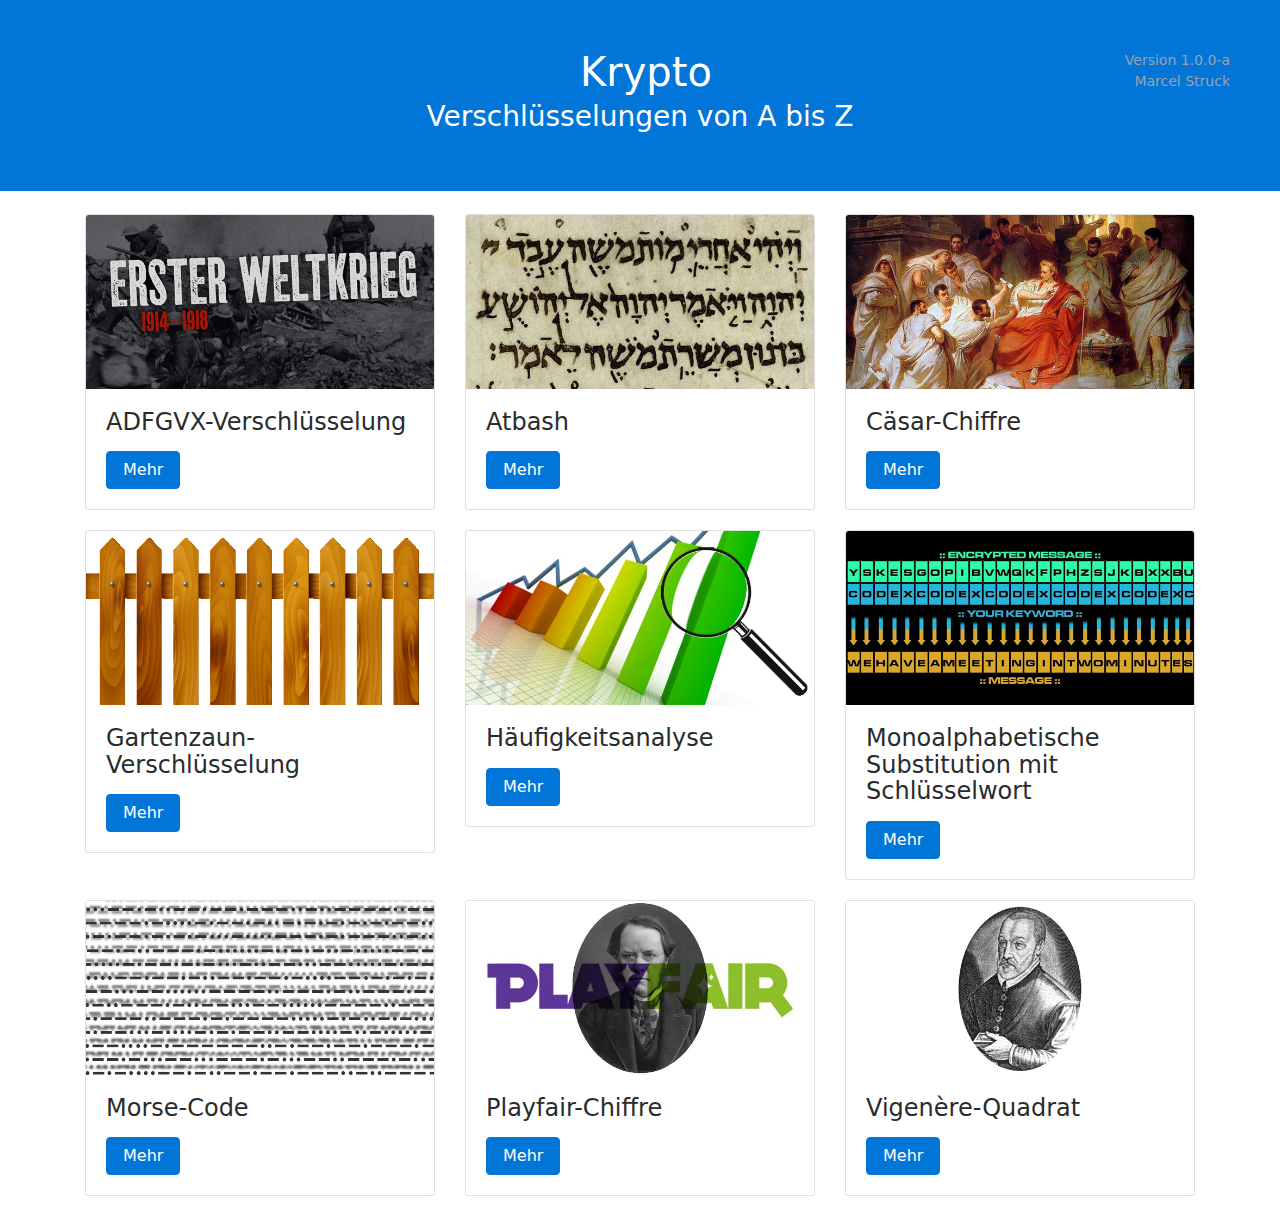
==== index.html @ b069432a "Initial commit" ====
<!DOCTYPE html>
<html lang="de">
<head>
    <meta charset="UTF-8">
    <title>Auswahl - Krypto</title>
    <link rel="stylesheet" href="css/bootstrap.min.css">
    <link rel="stylesheet" href="css/style.css">
</head>
<body>
<div class="header fixed-top">
    <span>Version 1.0.0-a<br>Marcel Struck</span>
    <h1>Krypto</h1>
    <h3>Verschlüsselungen von A bis Z</h3>
</div>
<br>
<section>
    <div class="container">
        <div class="row">
            <div class="col-xl-4 col-lg-4 col-md-6 col-sm-12">
                <div class="card" style="width:100%">
                    <a href="adfgvx.html">
                        <img class="card-img-top" src="img/adfgvx.jpg" width="100%" height="100%">
                    </a>
                    <div class="card-block">
                        <h4 class="card-title">ADFGVX-Verschlüsselung</h4>
                        <p class="card-text"></p>
                        <a href="adfgvx.html" class="btn btn-primary">Mehr</a>
                    </div>
                </div>
            </div>
            <div class="col-xl-4 col-lg-4 col-md-6 col-sm-12">
                <div class="card" style="width:100%">
                    <a href="atbash.html">
                        <img class="card-img-top" src="img/atbash.jpg" width="100%" height="100%">
                    </a>
                    <div class="card-block">
                        <h4 class="card-title">Atbash</h4>
                        <p class="card-text"></p>
                        <a href="atbash.html" class="btn btn-primary">Mehr</a>
                    </div>
                </div>
            </div>
            <div class="col-xl-4 col-lg-4 col-md-6 col-sm-12">
                <div class="card" style="width:100%">
                    <a href="caesar.html">
                        <img class="card-img-top" src="img/caesar.jpg" width="100%" height="100%">
                    </a>
                    <div class="card-block">
                        <h4 class="card-title">Cäsar-Chiffre</h4>
                        <p class="card-text"></p>
                        <a href="caesar.html" class="btn btn-primary">Mehr</a>
                    </div>
                </div>
            </div>
        </div>
        <div class="row">
            <div class="col-xl-4 col-lg-4 col-md-6 col-sm-12">
                <div class="card" style="width:100%">
                    <a href="gartenzaun.html">
                        <img class="card-img-top" src="img/gartenzaun.jpg" width="100%" height="100%">
                    </a>
                    <div class="card-block">
                        <h4 class="card-title">Gartenzaun-Verschlüsselung</h4>
                        <p class="card-text"></p>
                        <a href="gartenzaun.html" class="btn btn-primary">Mehr</a>
                    </div>
                </div>
            </div>
            <div class="col-xl-4 col-lg-4 col-md-6 col-sm-12">
                <div class="card" style="width:100%">
                    <a href="haufigkeitsanalyse.html">
                        <img class="card-img-top" src="img/haufigkeitsanalyse.jpg" width="100%" height="100%">
                    </a>
                    <div class="card-block">
                        <h4 class="card-title">Häufigkeitsanalyse</h4>
                        <p class="card-text"></p>
                        <a href="haufigkeitsanalyse.html" class="btn btn-primary">Mehr</a>
                    </div>
                </div>
            </div>
            <div class="col-xl-4 col-lg-4 col-md-6 col-sm-12">
                <div class="card" style="width:100%">
                    <a href="monosubkey.html">
                        <img class="card-img-top" src="img/monosubkey.jpg" width="100%" height="100%">
                    </a>
                    <div class="card-block">
                        <h4 class="card-title">Monoalphabetische Substitution mit Schlüsselwort</h4>
                        <p class="card-text"></p>
                        <a href="monosubkey.html" class="btn btn-primary">Mehr</a>
                    </div>
                </div>
            </div>
        </div>
        <div class="row">
            <div class="col-xl-4 col-lg-4 col-md-6 col-sm-12">
                <div class="card" style="width:100%">
                    <a href="morse.html">
                        <img class="card-img-top" src="img/morse.jpg" width="100%" height="100%">
                    </a>
                    <div class="card-block">
                        <h4 class="card-title">Morse-Code</h4>
                        <p class="card-text"></p>
                        <a href="morse.html" class="btn btn-primary">Mehr</a>
                    </div>
                </div>
            </div>
            <div class="col-xl-4 col-lg-4 col-md-6 col-sm-12">
                <div class="card" style="width:100%">
                    <a href="playfair.html">
                        <img class="card-img-top" src="img/playfair.jpg" width="100%" height="100%">
                    </a>
                    <div class="card-block">
                        <h4 class="card-title">Playfair-Chiffre</h4>
                        <p class="card-text"></p>
                        <a href="playfair.html" class="btn btn-primary">Mehr</a>
                    </div>
                </div>
            </div>
            <div class="col-xl-4 col-lg-4 col-md-6 col-sm-12">
                <div class="card" style="width:100%">
                    <a href="vigenere.html">
                        <img class="card-img-top" src="img/vigenere.jpg" width="100%" height="100%">
                    </a>
                    <div class="card-block">
                        <h4 class="card-title">Vigenère-Quadrat</h4>
                        <p class="card-text"></p>
                        <a href="vigenere.html" class="btn btn-primary">Mehr</a>
                    </div>
                </div>
            </div>
        </div>
    </div>
</section>
<script src="js/jquery-3.2.0.min.js"></script>
<script src="js/bootstrap.min.js"></script>
<script src="js/main.js"></script>
</body>
</html>
---- css/style.css ----
body {
    padding-top: 190px;
}

.header {
    background: #0275D8;
    color: #ffffff;
    padding: 50px;
    transition: all 100ms;
}

.header h3 {
    transition: all 100ms;
    text-align: center;
}

.header span {
    color: #9ca3a8;
    float: right;
    text-align: right;
    font-size: 14px;
}

.header h1 {
    width: 120px;
    margin-left: auto;
    margin-right: auto;
}

.jumbotron .table td {
    padding: 0.2rem 0.75rem;
}

.card {
    margin-bottom: 20px;
}

input, textarea {
    text-transform: uppercase;
}
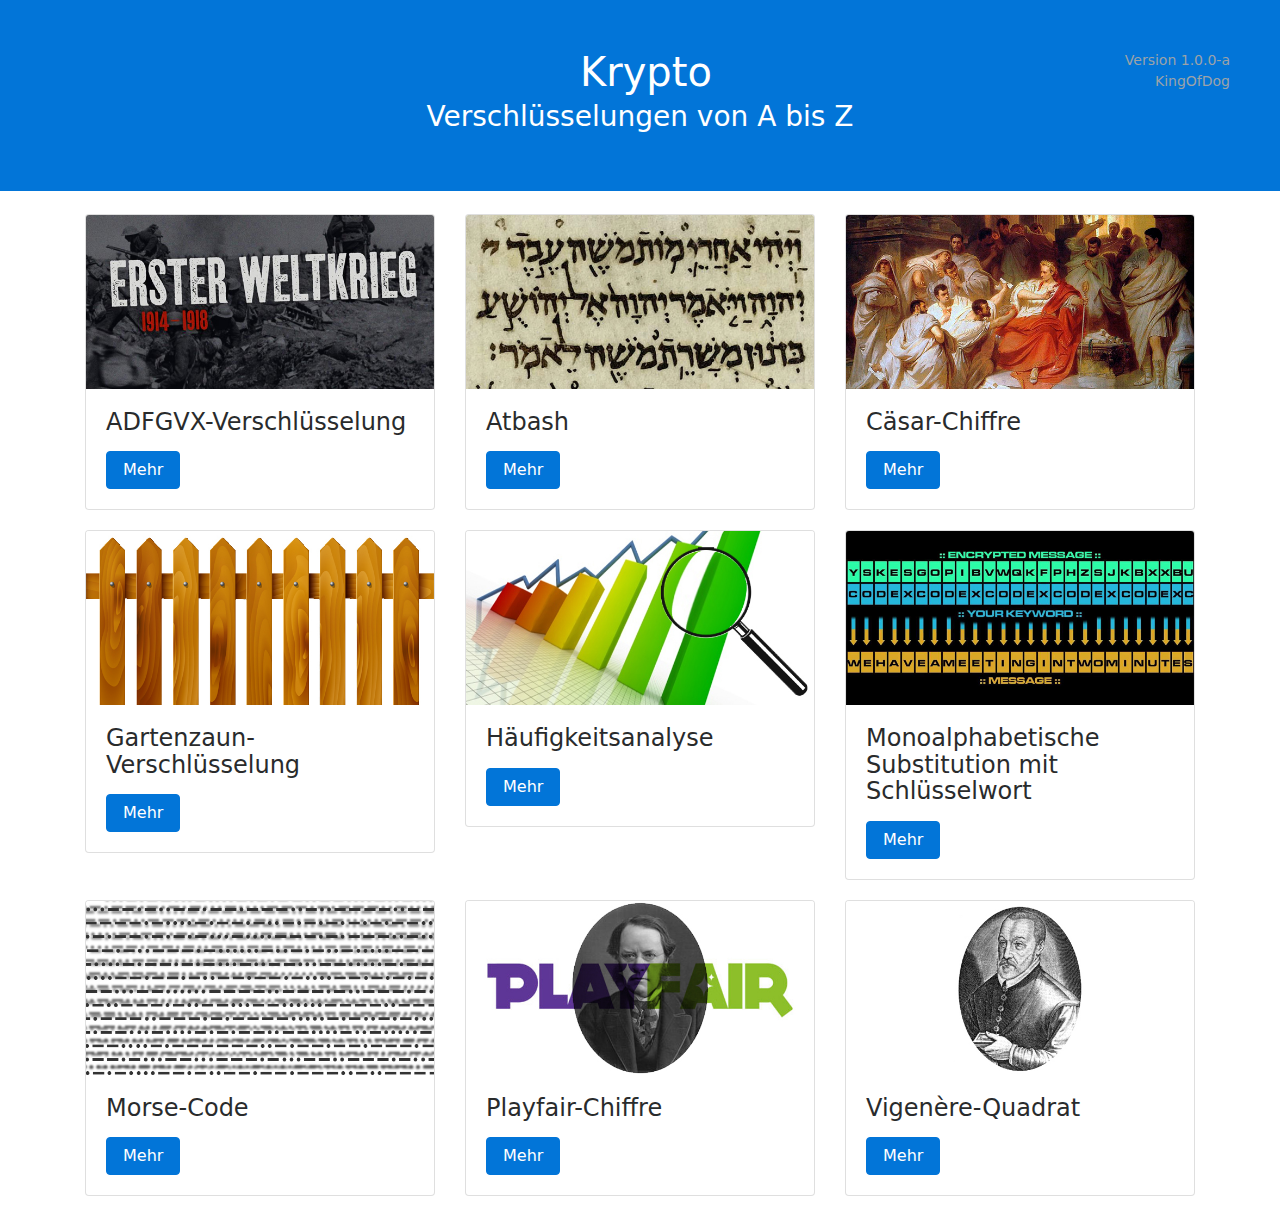
==== commit e6863bfb: "Update index.html" ====
--- a/index.html
+++ b/index.html
@@ -8,7 +8,7 @@
 </head>
 <body>
 <div class="header fixed-top">
-    <span>Version 1.0.0-a<br>Marcel Struck</span>
+    <span>Version 1.0.0-a<br>KingOfDog</span>
     <h1>Krypto</h1>
     <h3>Verschlüsselungen von A bis Z</h3>
 </div>
@@ -135,4 +135,4 @@
 <script src="js/bootstrap.min.js"></script>
 <script src="js/main.js"></script>
 </body>
-</html>+</html>
